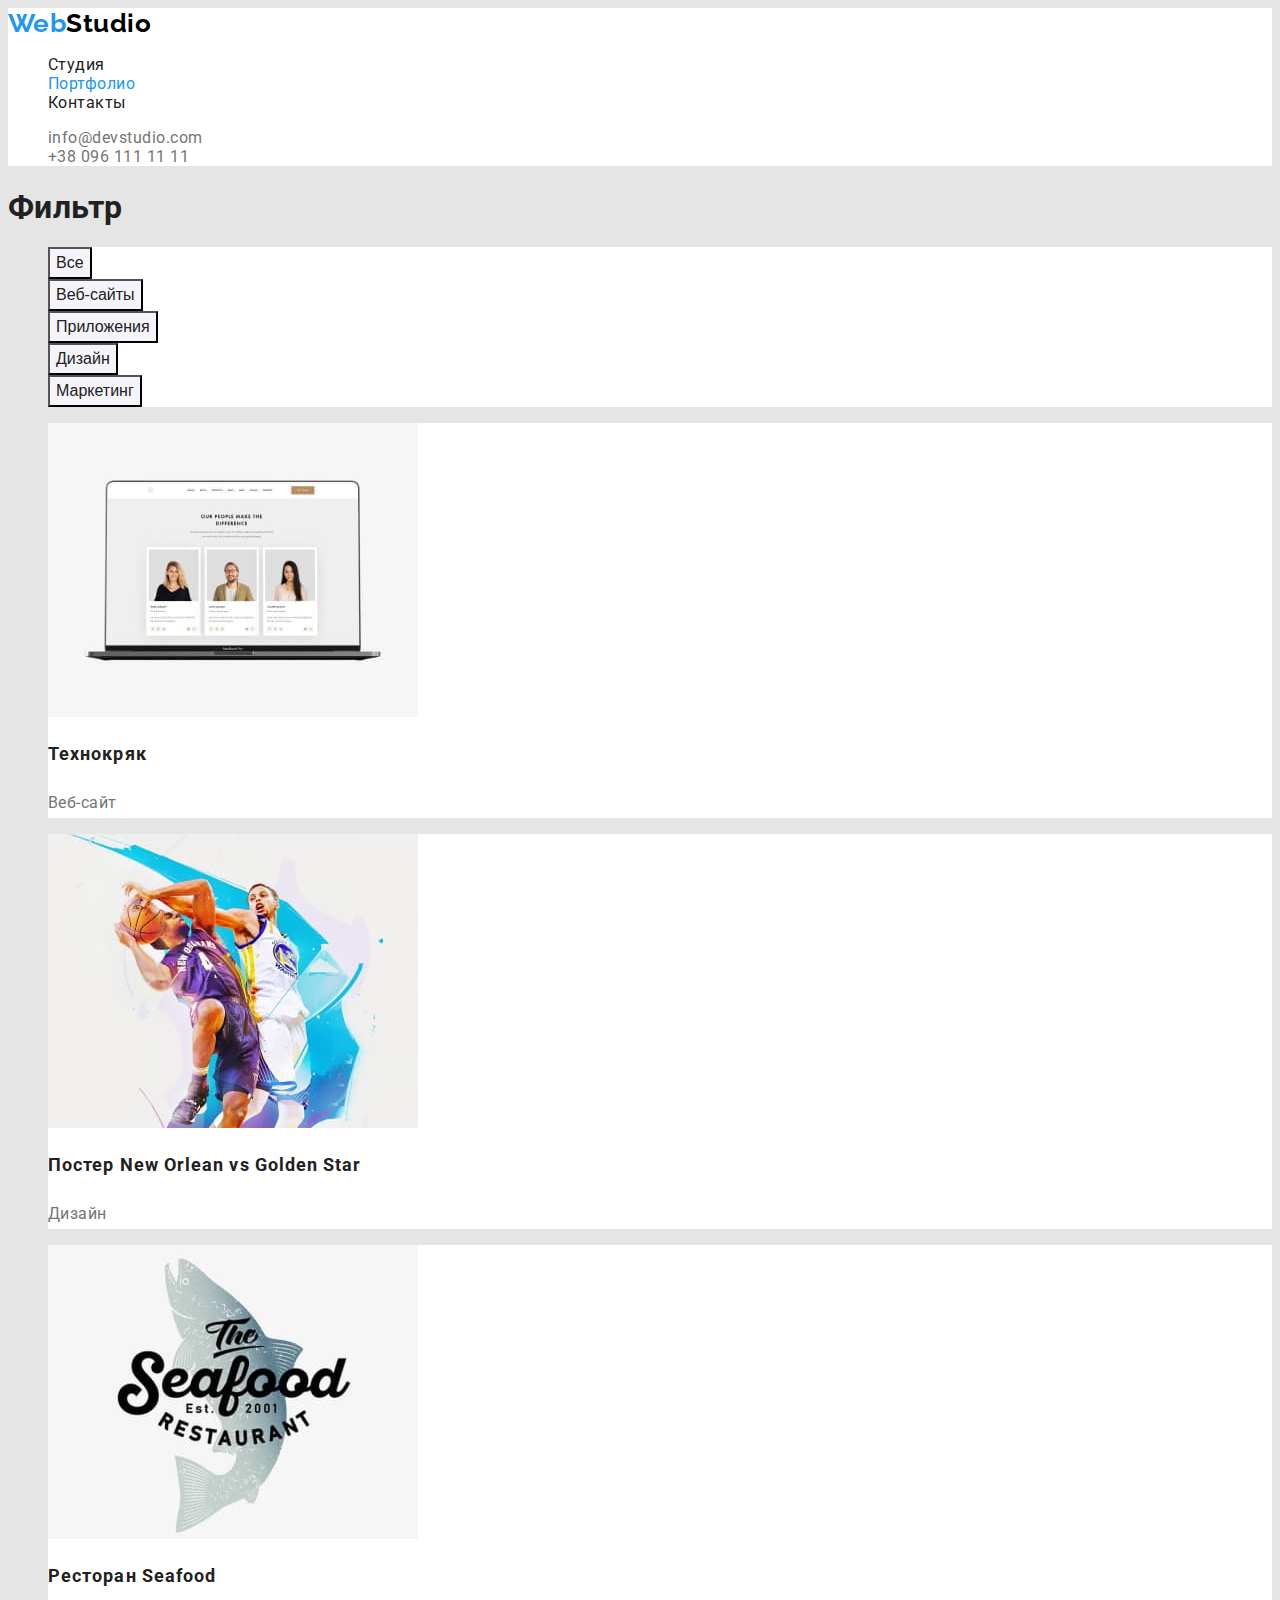
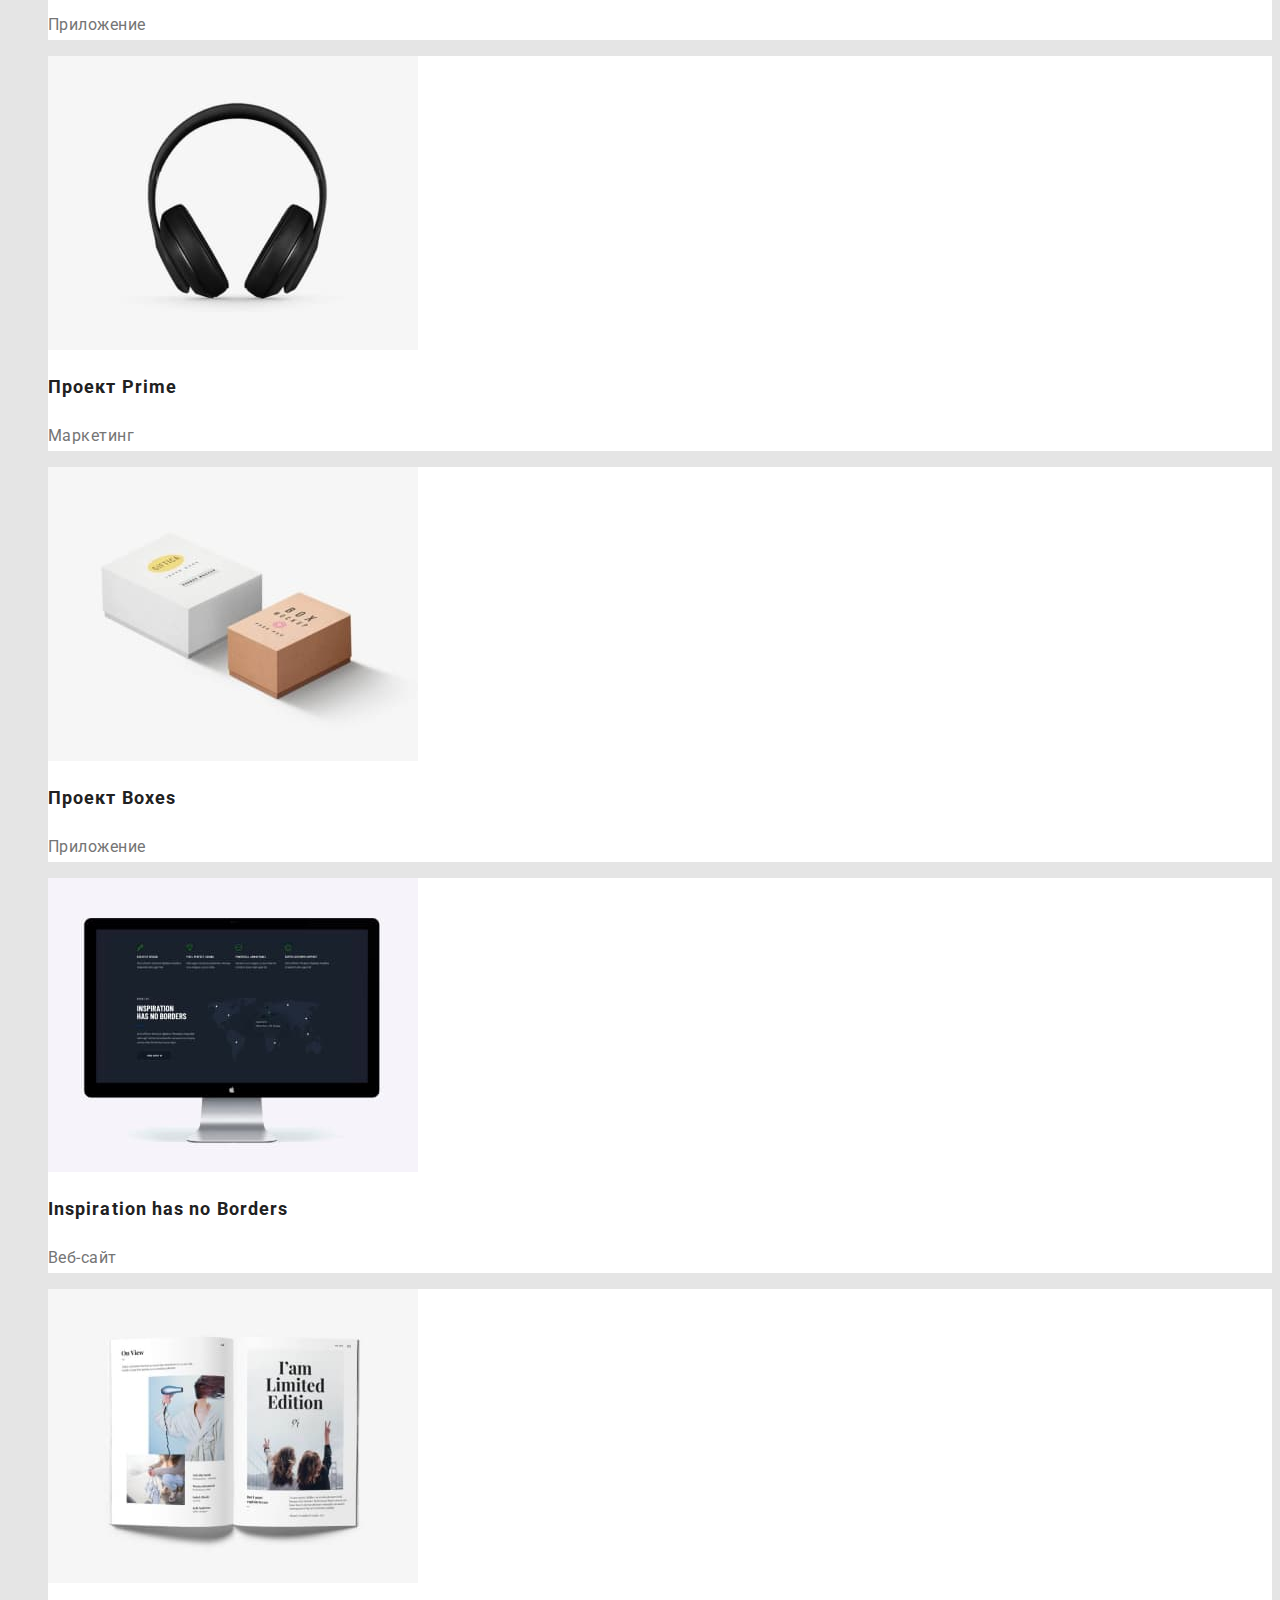
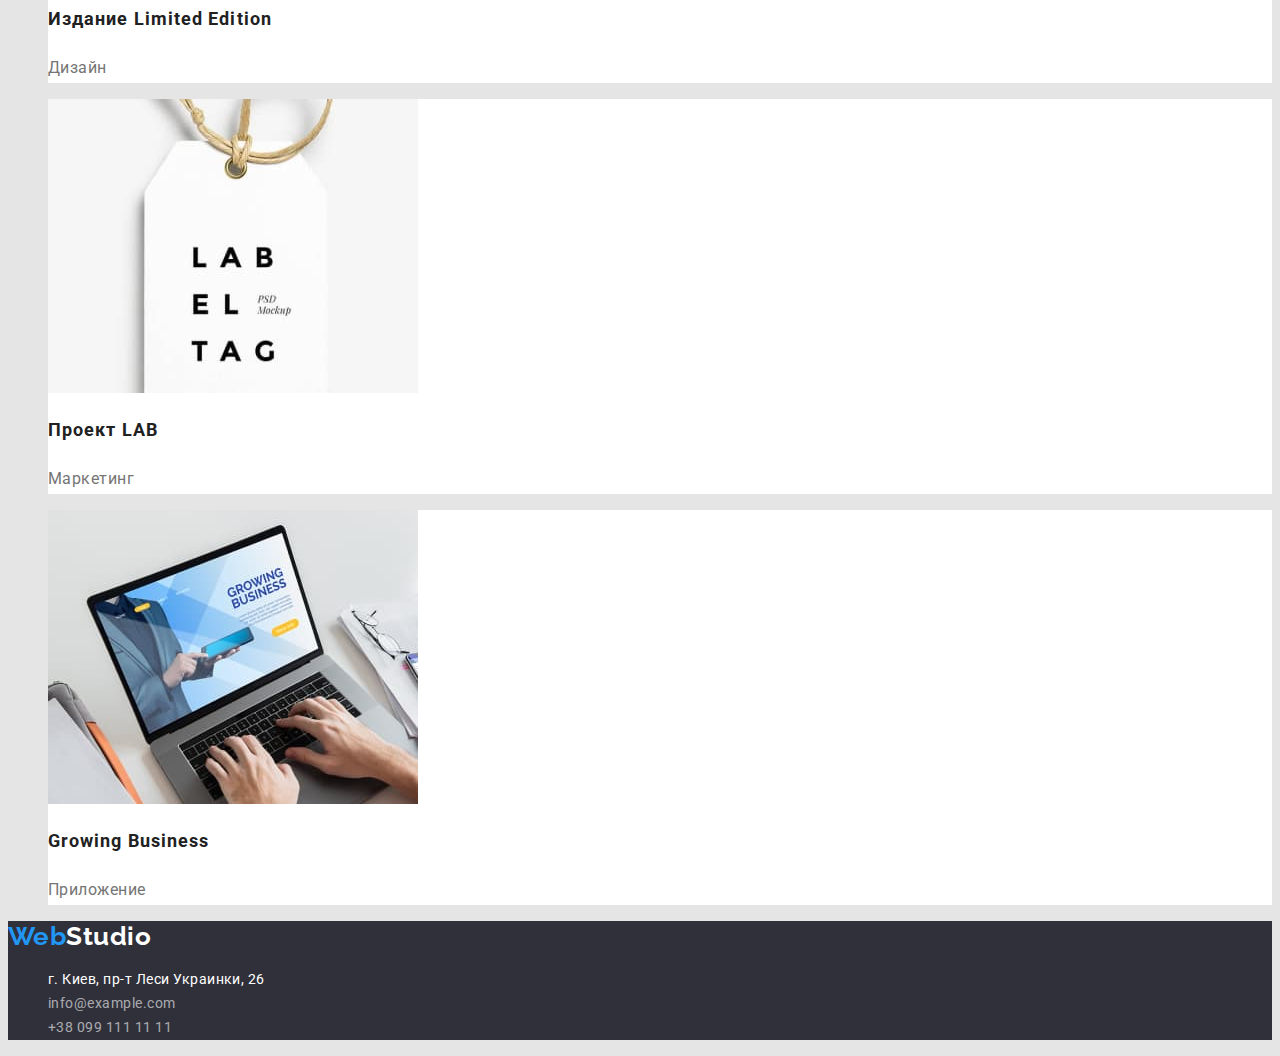
==== portfolio.html @ 410c7f6f "Д/з-2" ====
<!DOCTYPE html>
<html lang="ru">
  <head>
    <meta charset="UTF-8" />
    <meta http-equiv="X-UA-Compatible" content="IE=edge" />
    <meta name="viewport" content="width=device-width, initial-scale=1.0" />
    <link href="https://fonts.googleapis.com/css2?family=Raleway:wght@700&family=Roboto:wght@400;500;700;900&display=swap" rel="stylesheet">
    <link rel="stylesheet" href="./css/styles.css">
    <title>Д/з-2 (портфолио)</title>
  </head>
  <body class="body">
    <header class="header-section">
      <nav >
          <a href="./index.html" class="logo">Web<span class="logo-item-black">Studio</span></a>
        <ul class="list">
          <li><a href="./index.html" class="nav-link-black">Студия</a></li>
          <li><a href="./portfolio.html" class="nav-link-black current-link">Портфолио</a></li>
          <li><a href="" class="nav-link-black">Контакты</a></li>
        </ul>
      </nav>
      <ul class="list">
          <li><a href="mailto:info@devstudio.com" class="nav-link-grey">info@devstudio.com</a></li>
          <li><a href="tel:+380961111111" class="nav-link-grey">+38 096 111 11 11</a></li>
      </ul>
    </header>

    <main>
      <section>
        <h1>Фильтр</h1>
        <ul class="list filter">
          <li><button type="button" class="button-secondary">Все</button></li>
          <li><button type="button" class="button-secondary">Веб-сайты</button></li>
          <li><button type="button" class="button-secondary">Приложения</button></li>
          <li><button type="button" class="button-secondary">Дизайн</button></li>
          <li><button type="button" class="button-secondary">Маркетинг</button></li>
        </ul>
        <ul class="list filter">
          <li>
            <a href="">
              <img
                src="./image/img-8.jpg"
                alt="Работники сайта"
                width="370"
                height="294"
              />
              <h2>Технокряк</h2>
              <p>Веб-сайт</p>
            </a>
          </li>
          <li>
            <a href="">
              <img
              src="./image/img-9.jpg"
              alt="Постер с баскетболистами"
              width="370"
              height="294"
            />
            <h2>Постер New Orlean vs Golden Star</h2>
            <p>Дизайн</p>
          </a>
          </li>
          <li>
            <a href="">
              <img
              src="./image/img-10.jpg"
              alt="Лого ресторана с морепродуктами"
              width="370"
              height="294"
            />
            <h2>Ресторан Seafood</h2>
            <p>Приложение</p>
          </a>
          </li>
          <li>
            <a href="">
              <img
              src="./image/img-11.jpg"
              alt="Чёрные наушники"
              width="370"
              height="294"
            />
            <h2>Проект Prime</h2>
            <p>Маркетинг</p>
          </a>
          </li>
          <li>
            <a href="">
              <img
              src="./image/img-12.jpg"
              alt="Белая и коричневая коробочки"
              width="370"
              height="294"
            />
            <h2>Проект Boxes</h2>
            <p>Приложение</p>
          </a>
          </li>
          <li>
            <a href="">
              <img
              src="./image/img-13.jpg"
              alt="Монитор с веб-сайтом"
              width="370"
              height="294"
            />
            <h2>Inspiration has no Borders</h2>
            <p>Веб-сайт</p>
          </a>
          </li>
          <li>
            <a href="">
            <img
              src="./image/img-14.jpg"
              alt="Страницы журнала"
              width="370"
              height="294"
            />
            <h2>Издание Limited Edition</h2>
            <p>Дизайн</p>
          </a>
          </li>
          <li>
            <a href="">
            <img
              src="./image/img-15.jpg"
              alt="Лейбл на подвеске"
              width="370"
              height="294"
            />
            <h2>Проект LAB</h2>
            <p>Маркетинг</p>
          </a>
          </li>
          <li>
            <a href="">
            <img
              src="./image/img-16.jpg"
              alt="Приложение на ноутбуке"
              width="370"
              height="294"
            />
            <h2>Growing Business</h2>
            <p>Приложение</p>
          </a>
          </li>
        </ul>
      </section>
    </main>

    <footer class="footer-section">
      <a href="./index.html" class="logo">Web<span class="logo-item-white">Studio</span></a>
      <address>
        <ul class="address list">
          <li class="address-place">г. Киев, пр-т Леси Украинки, 26</li>
          <li><a href="mailto:info@example.com">info@example.com</a></li>
          <li><a href="tel:+380991111111">+38 099 111 11 11</a></li>
        </ul>
      </address>
    </footer>
  </body>
</html>
---- css/styles.css ----
:root {
  --background-color: #e5e5e5;
  --primary-color: #212121;
  --secondary-color: #ffffff;
  --accent-color: #2196f3;
  --text-color: #757575;
}

body {
  background-color: var(--background-color);
  font-family: "Roboto", sans-serif;
  font-style: normal;
  letter-spacing: 0.03em;
  color: var(--primary-color);
}

.list {
    list-style-type: none;
}

.list a {
    text-decoration: none;
    }
/*Шапка сайту*/

.header-section {
    background: var(--secondary-color);
}

.logo {
  font-family: Raleway;
  font-style: normal;
  font-weight: 700;
  font-size: 26px;
  line-height: 1.20;
  color: var(--accent-color);
  text-decoration: none;
}

.logo-item-black {
  color: #000000;
}

.logo-item-white {
  color: var(--secondary-color);
}

.nav-link a{
  font-weight: 500;
  font-size: 14px;
  line-height: 1.14;
  letter-spacing: 0.02em;
}

.nav-link-black {
    color: inherit;
}

.nav-link-grey {
   color: var(--text-color); 
  }

.nav-link-black:hover,
.nav-link-black:focus,
.nav-link-grey:hover,
.nav-link-grey:focus,
.current-link {
    color: var(--accent-color);
}

.second-section,
.third-section,
.team {
    background-color: #F5F4FA;
}
/*Секція з головним заголовком*/
.first-section {
    background-color: #2F303A;
}

.first-section > h1 {
    font-weight: 900;
    font-size: 44px;
    line-height: 1,36;
    text-align: center;
    letter-spacing: 0.06em;
    text-transform: uppercase;
    color: var(--secondary-color);
}

.button-primary {
    background-color: var(--accent-color);
    font-weight: 700;
    font-size: 16px;
    line-height: 1,88;
    align-items: center;
    text-align: center;
    letter-spacing: 0.06em;
    color:var(--secondary-color);
    cursor: pointer;
}

/*Секція "Наши преимущества", "Чем мы занимаемся" */
.second-section > h2,
.third-section > h2,
.team-section > h2{
    font-weight: 700;
    font-size: 36px;
    line-height: 1.17;
    text-align: center;
    color: inherit;
}

.features-title {
    font-weight: bold;
    font-size: 14px;
    line-height: 1.14;
    text-transform: uppercase;
    color: inherit;
}

.features-text{
    font-weight: 400;
    font-size: 14px;
    line-height: 1.71;
    color: var(--text-color);
}

/*Секція "Наша команда"*/

.team > li {
    background-color: var(--secondary-color);
    font-size: 16px;
    line-height: 1.19;
    text-align: center;
}

.team-list h3 {
    font-weight: 500;
    color: inherit;
}

.team-list p {
    font-weight: normal;
    color: var(--text-color);
    }


/*Сторінка портфоліо*/


.button-secondary {
    background-color: #F5F4FA;
    font-weight: 500;
    font-size: 16px;
    line-height: 1.63;
    text-align: center;
    color: inherit;
    cursor: pointer;
}

.button-secondary:hover,
.button-secondary:focus {
    background-color: var(--accent-color);
    color: var(--secondary-color)
}


.filter > li {
    background-color: var(--secondary-color);
}

.filter h2 {
    font-weight: 700;
    font-size: 18px;
    line-height: 2;
    letter-spacing: 0.06em;
    color: var(--primary-color);;
}

.filter p {
    font-weight: normal;
    font-size: 16px;
    line-height: 1.87;
    color: var(--text-color);
}

/*Футер*/
.footer-section {
    background-color: #2F303A;
}
.address > li {
    font-weight: normal;
    font-style: normal;
    font-size: 14px;
    line-height: 1.71;
}
.address-place {
   color: var(--secondary-color);
   font-style: normal;
}
.address a {
   color: rgba(255, 255, 255, 0.6);
}
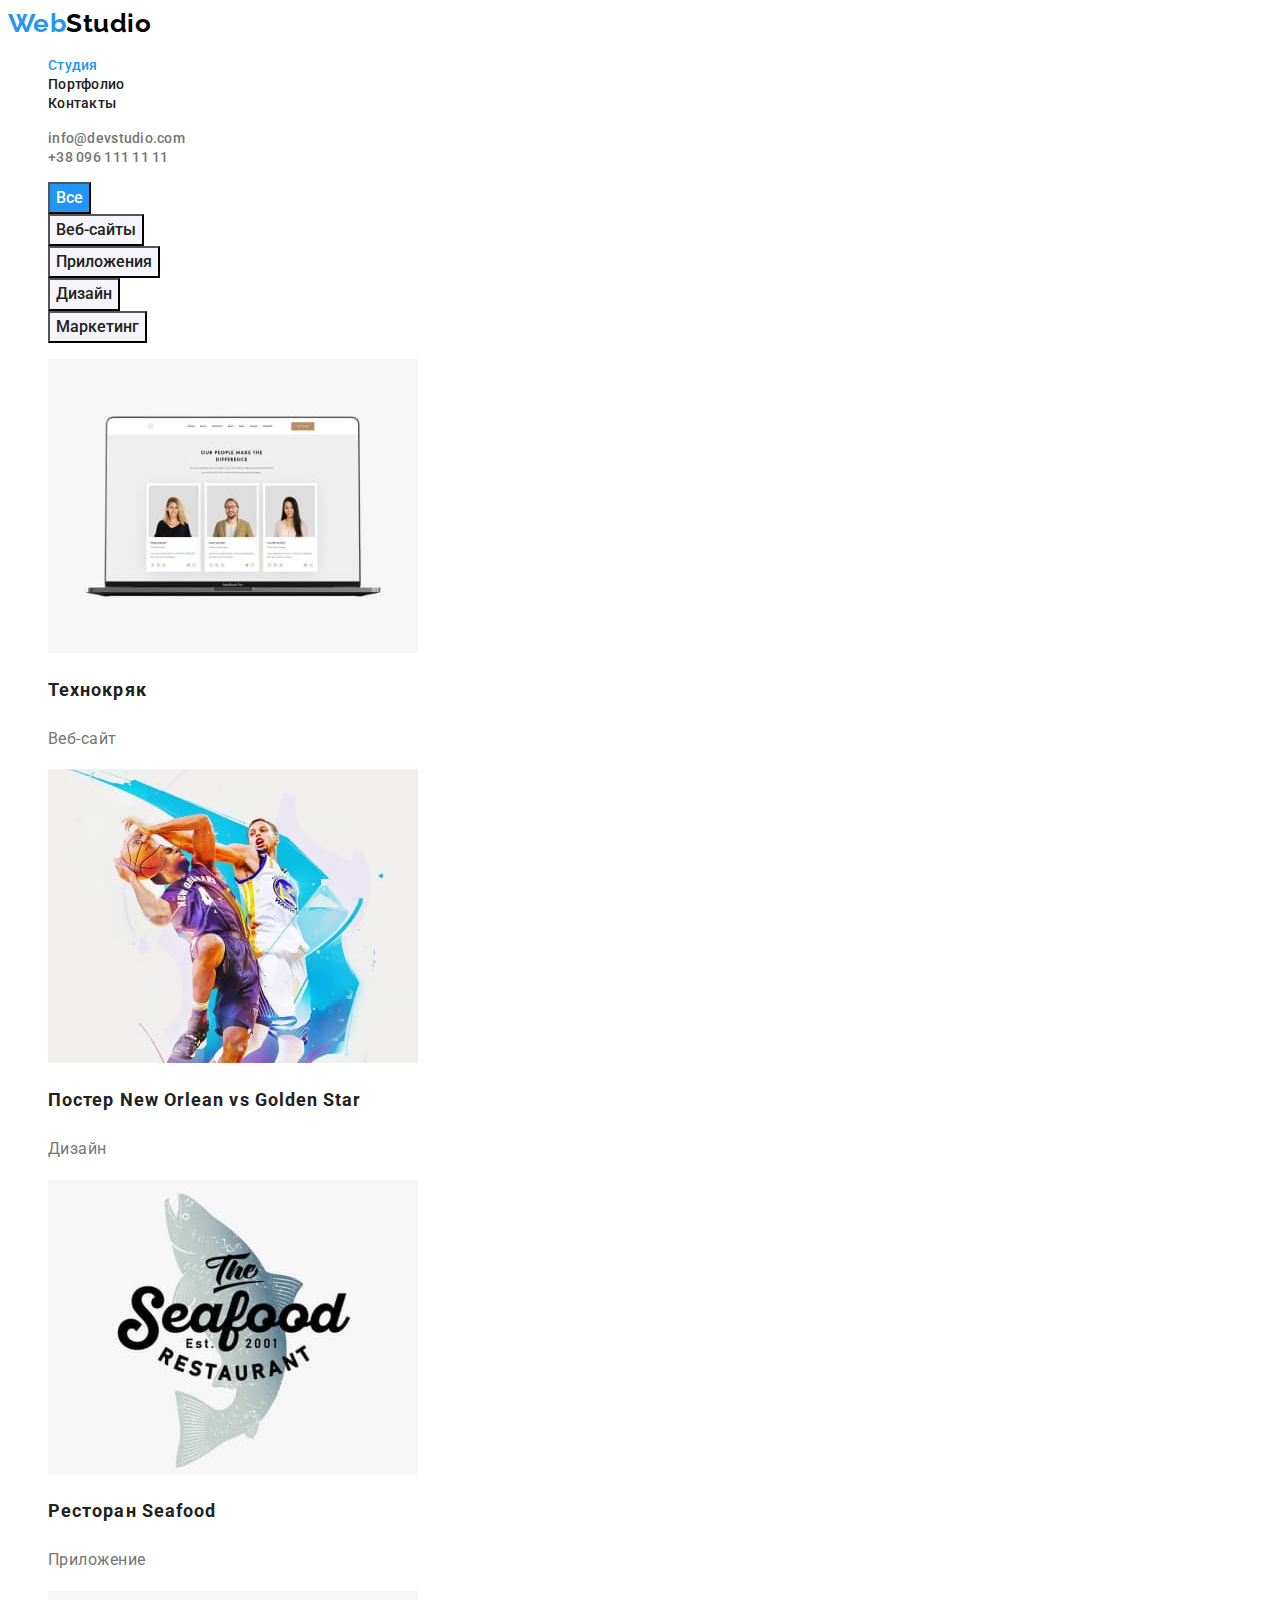
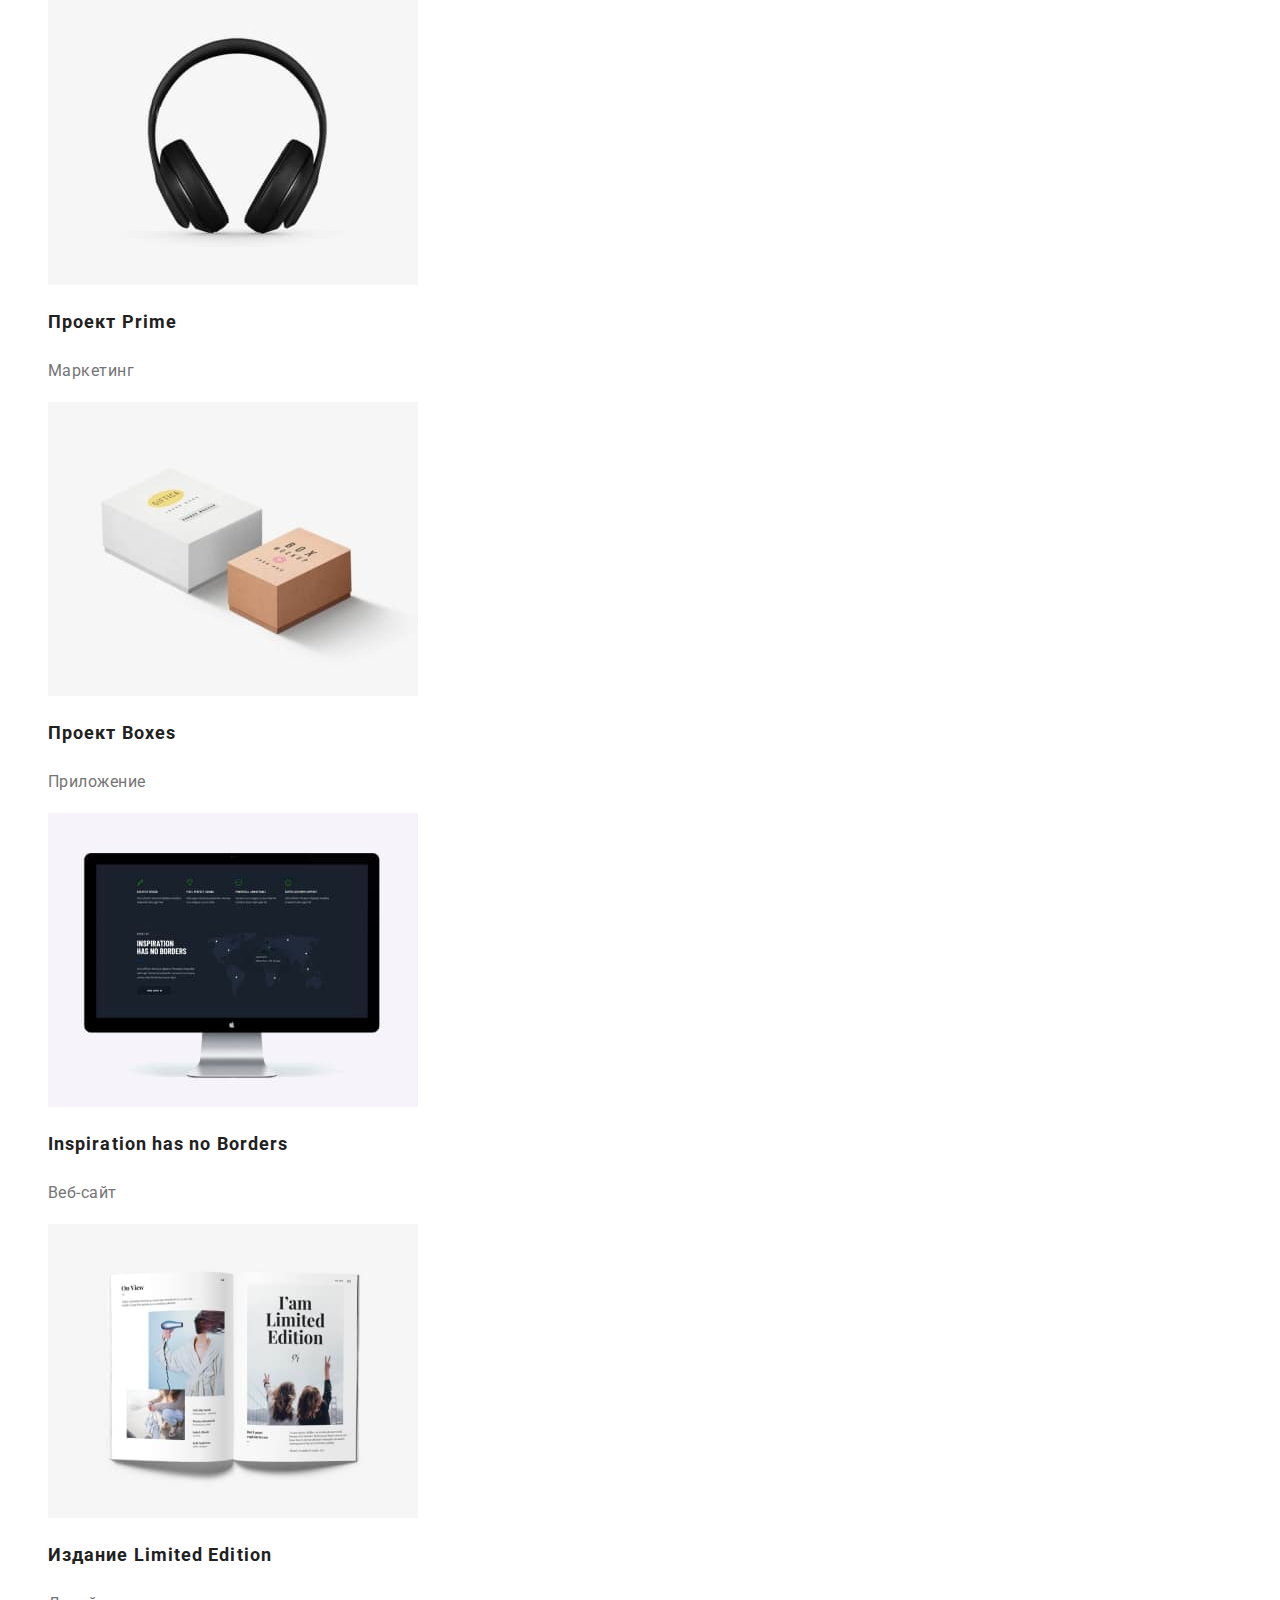
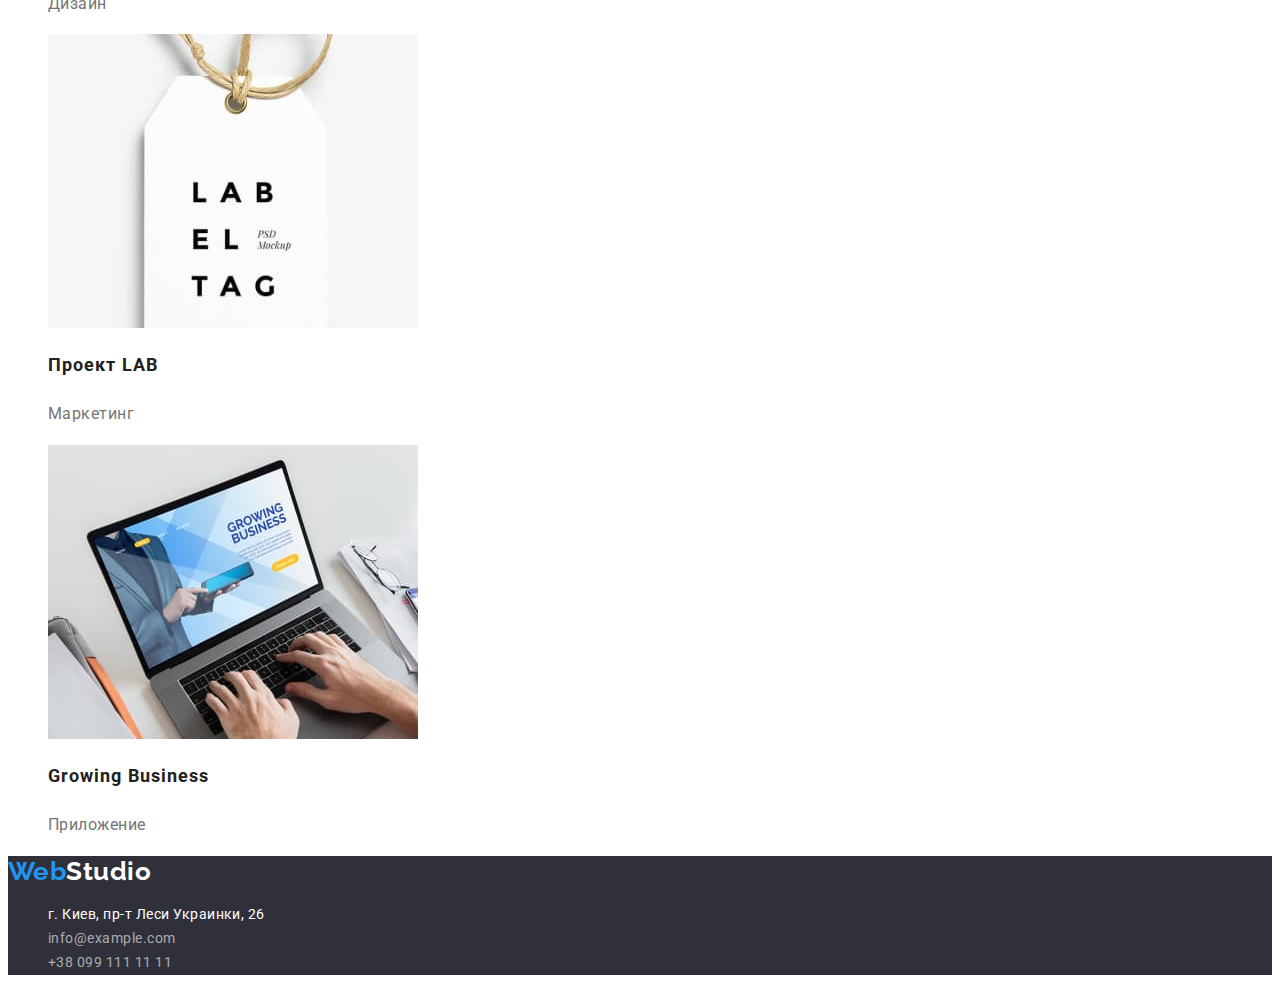
==== commit 8317d4ba: "Д\з-2 (з правками)" ====
--- a/portfolio.html
+++ b/portfolio.html
@@ -13,134 +13,134 @@
       <nav >
           <a href="./index.html" class="logo">Web<span class="logo-item-black">Studio</span></a>
         <ul class="list">
-          <li><a href="./index.html" class="nav-link-black">Студия</a></li>
-          <li><a href="./portfolio.html" class="nav-link-black current-link">Портфолио</a></li>
-          <li><a href="" class="nav-link-black">Контакты</a></li>
+          <li><a href="./index.html" class="nav-link current-link">Студия</a></li>
+          <li><a href="./portfolio.html" class="nav-link">Портфолио</a></li>
+          <li><a href="" class="nav-link">Контакты</a></li>
         </ul>
       </nav>
       <ul class="list">
-          <li><a href="mailto:info@devstudio.com" class="nav-link-grey">info@devstudio.com</a></li>
-          <li><a href="tel:+380961111111" class="nav-link-grey">+38 096 111 11 11</a></li>
+          <li><a href="mailto:info@devstudio.com" class="nav-link grey">info@devstudio.com</a></li>
+          <li><a href="tel:+380961111111" class="nav-link grey">+38 096 111 11 11</a></li>
       </ul>
     </header>
 
     <main>
-      <section>
-        <h1>Фильтр</h1>
-        <ul class="list filter">
-          <li><button type="button" class="button-secondary">Все</button></li>
+      <section class="filter-section">
+        <h1 class="visually-hidden">Фильтр</h1>
+        <ul class="list" >
+          <li><button type="button" class="button-secondary-all">Все</button></li>
           <li><button type="button" class="button-secondary">Веб-сайты</button></li>
           <li><button type="button" class="button-secondary">Приложения</button></li>
           <li><button type="button" class="button-secondary">Дизайн</button></li>
           <li><button type="button" class="button-secondary">Маркетинг</button></li>
         </ul>
-        <ul class="list filter">
+        <ul class="list">
           <li>
-            <a href="">
+            <a href="" class="filter-link">
               <img
                 src="./image/img-8.jpg"
                 alt="Работники сайта"
                 width="370"
                 height="294"
               />
-              <h2>Технокряк</h2>
-              <p>Веб-сайт</p>
+              <h2 class="filter-title">Технокряк</h2>
+              <p class="filter-text">Веб-сайт</p>
             </a>
           </li>
           <li>
-            <a href="">
+            <a href="" class="filter-link">
               <img
               src="./image/img-9.jpg"
               alt="Постер с баскетболистами"
               width="370"
               height="294"
             />
-            <h2>Постер New Orlean vs Golden Star</h2>
-            <p>Дизайн</p>
+            <h2 class="filter-title">Постер New Orlean vs Golden Star</h2>
+            <p class="filter-text">Дизайн</p>
           </a>
           </li>
           <li>
-            <a href="">
+            <a href="" class="filter-link">
               <img
               src="./image/img-10.jpg"
               alt="Лого ресторана с морепродуктами"
               width="370"
               height="294"
             />
-            <h2>Ресторан Seafood</h2>
-            <p>Приложение</p>
+            <h2 class="filter-title">Ресторан Seafood</h2>
+            <p class="filter-text">Приложение</p>
           </a>
           </li>
           <li>
-            <a href="">
+            <a href="" class="filter-link">
               <img
               src="./image/img-11.jpg"
               alt="Чёрные наушники"
               width="370"
               height="294"
             />
-            <h2>Проект Prime</h2>
-            <p>Маркетинг</p>
+            <h2 class="filter-title">Проект Prime</h2>
+            <p class="filter-text">Маркетинг</p>
           </a>
           </li>
           <li>
-            <a href="">
+            <a href="" class="filter-link">
               <img
               src="./image/img-12.jpg"
               alt="Белая и коричневая коробочки"
               width="370"
               height="294"
             />
-            <h2>Проект Boxes</h2>
-            <p>Приложение</p>
+            <h2 class="filter-title">Проект Boxes</h2>
+            <p class="filter-text">Приложение</p>
           </a>
           </li>
           <li>
-            <a href="">
+            <a href="" class="filter-link">
               <img
               src="./image/img-13.jpg"
               alt="Монитор с веб-сайтом"
               width="370"
               height="294"
             />
-            <h2>Inspiration has no Borders</h2>
-            <p>Веб-сайт</p>
+            <h2 class="filter-title">Inspiration has no Borders</h2>
+            <p class="filter-text">Веб-сайт</p>
           </a>
           </li>
           <li>
-            <a href="">
+            <a href="" class="filter-link">
             <img
               src="./image/img-14.jpg"
               alt="Страницы журнала"
               width="370"
               height="294"
             />
-            <h2>Издание Limited Edition</h2>
-            <p>Дизайн</p>
+            <h2 class="filter-title">Издание Limited Edition</h2>
+            <p class="filter-text">Дизайн</p>
           </a>
           </li>
           <li>
-            <a href="">
+            <a href="" class="filter-link">
             <img
               src="./image/img-15.jpg"
               alt="Лейбл на подвеске"
               width="370"
               height="294"
             />
-            <h2>Проект LAB</h2>
-            <p>Маркетинг</p>
+            <h2 class="filter-title">Проект LAB</h2>
+            <p class="filter-text">Маркетинг</p>
           </a>
           </li>
           <li>
-            <a href="">
+            <a href="" class="filter-link">
             <img
               src="./image/img-16.jpg"
               alt="Приложение на ноутбуке"
               width="370"
               height="294"
             />
-            <h2>Growing Business</h2>
-            <p>Приложение</p>
+            <h2 class="filter-title">Growing Business</h2>
+            <p class="filter-text">Приложение</p>
           </a>
           </li>
         </ul>
@@ -150,10 +150,10 @@
     <footer class="footer-section">
       <a href="./index.html" class="logo">Web<span class="logo-item-white">Studio</span></a>
       <address>
-        <ul class="address list">
-          <li class="address-place">г. Киев, пр-т Леси Украинки, 26</li>
-          <li><a href="mailto:info@example.com">info@example.com</a></li>
-          <li><a href="tel:+380991111111">+38 099 111 11 11</a></li>
+        <ul>
+          <li class="address-list place">г. Киев, пр-т Леси Украинки, 26</li>
+          <li class="address-list"><a href="mailto:info@example.com" class="footer-link">info@example.com</a></li>
+          <li class="address-list"><a href="tel:+380991111111" class="footer-link">+38 099 111 11 11</a></li>
         </ul>
       </address>
     </footer>
--- a/css/styles.css
+++ b/css/styles.css
@@ -1,13 +1,16 @@
 :root {
-  --background-color: #e5e5e5;
   --primary-color: #212121;
-  --secondary-color: #ffffff;
+  --white-color: #ffffff;
+  --black-color: #000000;
   --accent-color: #2196f3;
   --text-color: #757575;
+  --hero-color: #2F303A;
+  --team-section-color: #F5F4FA;
+  --footer-link-color: rgba(255, 255, 255, 0.6);
 }
 
 body {
-  background-color: var(--background-color);
+  background-color: var(--white-color);
   font-family: "Roboto", sans-serif;
   font-style: normal;
   letter-spacing: 0.03em;
@@ -18,13 +21,11 @@
     list-style-type: none;
 }
 
-.list a {
-    text-decoration: none;
-    }
+
 /*Шапка сайту*/
 
 .header-section {
-    background: var(--secondary-color);
+    background: var(--white-color);
 }
 
 .logo {
@@ -38,72 +39,88 @@
 }
 
 .logo-item-black {
-  color: #000000;
+  color: var(--black-color);
 }
 
 .logo-item-white {
-  color: var(--secondary-color);
-}
-
-.nav-link a{
+  color: var(--white-color);
+}
+
+.nav-link {
   font-weight: 500;
   font-size: 14px;
   line-height: 1.14;
   letter-spacing: 0.02em;
-}
-
-.nav-link-black {
-    color: inherit;
-}
-
-.nav-link-grey {
+  text-decoration: none;
+  color: inherit
+}
+
+.nav-link.grey {
    color: var(--text-color); 
   }
 
-.nav-link-black:hover,
-.nav-link-black:focus,
-.nav-link-grey:hover,
-.nav-link-grey:focus,
-.current-link {
+.nav-link:hover,
+.nav-link:focus,
+.nav-link.grey:hover,
+.nav-link.grey:focus,
+.current-link,
+.footer-link:hover,
+.footer-link:focus {
     color: var(--accent-color);
 }
 
-.second-section,
-.third-section,
-.team {
-    background-color: #F5F4FA;
+.features-section,
+.work-section,
+.filter-section {
+    background-color: var(--white-color);
 }
 /*Секція з головним заголовком*/
-.first-section {
-    background-color: #2F303A;
-}
-
-.first-section > h1 {
+.hero,
+.footer-section {
+    background-color: var(--hero-color);
+}
+
+.hero-title {
     font-weight: 900;
     font-size: 44px;
     line-height: 1,36;
     text-align: center;
     letter-spacing: 0.06em;
     text-transform: uppercase;
-    color: var(--secondary-color);
+    color: var(--white-color);
 }
 
 .button-primary {
     background-color: var(--accent-color);
+    font-family:inherit;
+    font-style: inherit;
     font-weight: 700;
     font-size: 16px;
     line-height: 1,88;
     align-items: center;
     text-align: center;
     letter-spacing: 0.06em;
-    color:var(--secondary-color);
+    color:var(--white-color);
     cursor: pointer;
 }
 
 /*Секція "Наши преимущества", "Чем мы занимаемся" */
-.second-section > h2,
-.third-section > h2,
-.team-section > h2{
+
+.visually-hidden {
+    position: absolute;
+    width: 1px;
+    height: 1px;
+    margin: -1px;
+    border: 0;
+    padding: 0;
+
+    white-space: nowrap;
+    clip-path: inset(100%);
+    clip: rect(0 0 0 0);
+    overflow: hidden;
+}
+
+.section-title {
     font-weight: 700;
     font-size: 36px;
     line-height: 1.17;
@@ -127,20 +144,23 @@
 }
 
 /*Секція "Наша команда"*/
-
-.team > li {
-    background-color: var(--secondary-color);
+.team-section {
+    background-color: var(--team-section-color);
+}
+
+.team-list-item {
+    background-color: var(--white-color);
     font-size: 16px;
     line-height: 1.19;
     text-align: center;
 }
 
-.team-list h3 {
+.team-list-name {
     font-weight: 500;
     color: inherit;
 }
 
-.team-list p {
+.team-specialty {
     font-weight: normal;
     color: var(--text-color);
     }
@@ -148,9 +168,22 @@
 
 /*Сторінка портфоліо*/
 
+.button-secondary-all {
+    background-color: var(--accent-color);
+    font-family: inherit;
+    font-style: inherit;
+    font-weight: 500;
+    font-size: 16px;
+    line-height: 1.63;
+    text-align: center;
+    cursor: pointer;
+    color: var(--white-color);
+}
 
 .button-secondary {
     background-color: #F5F4FA;
+    font-family: inherit;
+    font-style: inherit;
     font-weight: 500;
     font-size: 16px;
     line-height: 1.63;
@@ -162,23 +195,22 @@
 .button-secondary:hover,
 .button-secondary:focus {
     background-color: var(--accent-color);
-    color: var(--secondary-color)
-}
-
-
-.filter > li {
-    background-color: var(--secondary-color);
-}
-
-.filter h2 {
+    color: var(--white-color)
+}
+
+.filter-link {
+    text-decoration: none;
+}
+
+.filter-title {
     font-weight: 700;
     font-size: 18px;
     line-height: 2;
     letter-spacing: 0.06em;
-    color: var(--primary-color);;
-}
-
-.filter p {
+    color: var(--primary-color);
+}
+
+.filter-text {
     font-weight: normal;
     font-size: 16px;
     line-height: 1.87;
@@ -186,19 +218,19 @@
 }
 
 /*Футер*/
-.footer-section {
-    background-color: #2F303A;
-}
-.address > li {
+
+.address-list {
     font-weight: normal;
     font-style: normal;
     font-size: 14px;
     line-height: 1.71;
-}
-.address-place {
-   color: var(--secondary-color);
+    list-style-type: none;
+}
+.address-list.place {
+   color: var(--white-color);
    font-style: normal;
 }
-.address a {
-   color: rgba(255, 255, 255, 0.6);
-}
+.footer-link {
+   color: var(--footer-link-color);
+   text-decoration: none;
+}
